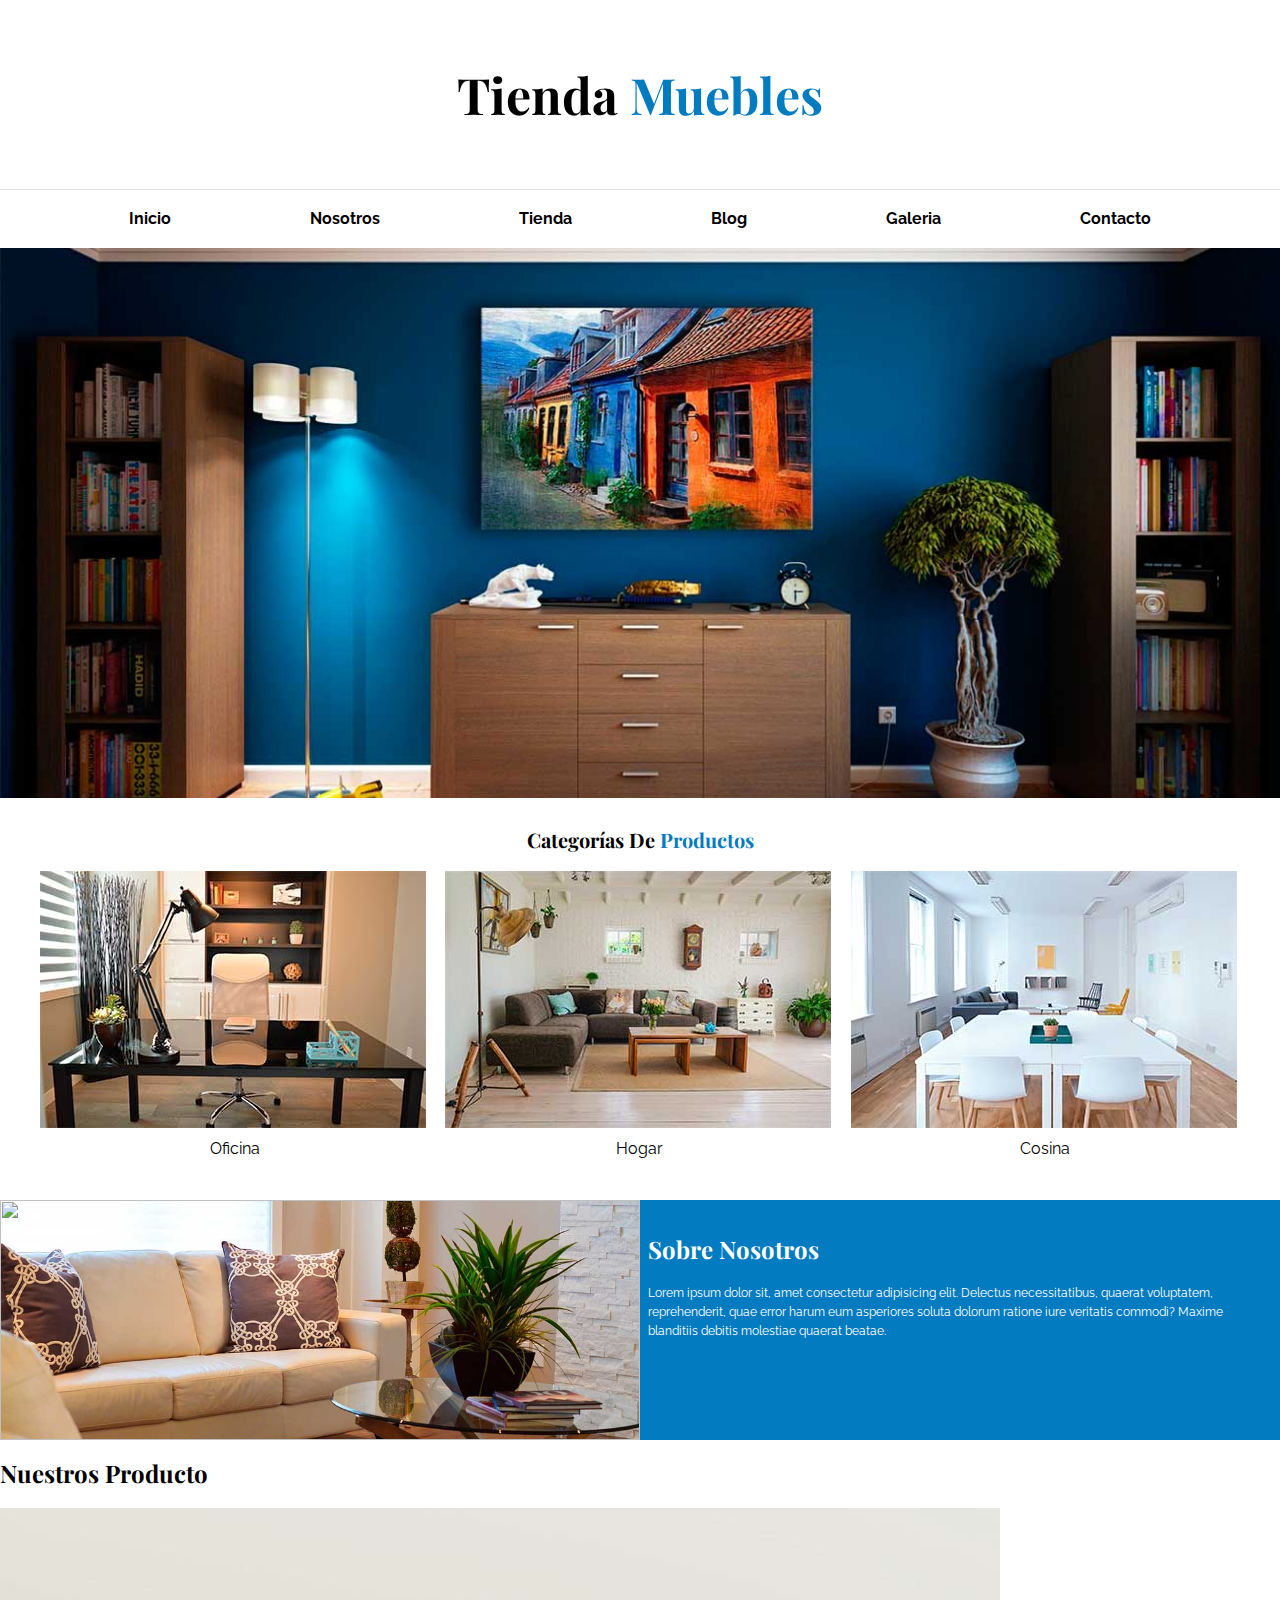
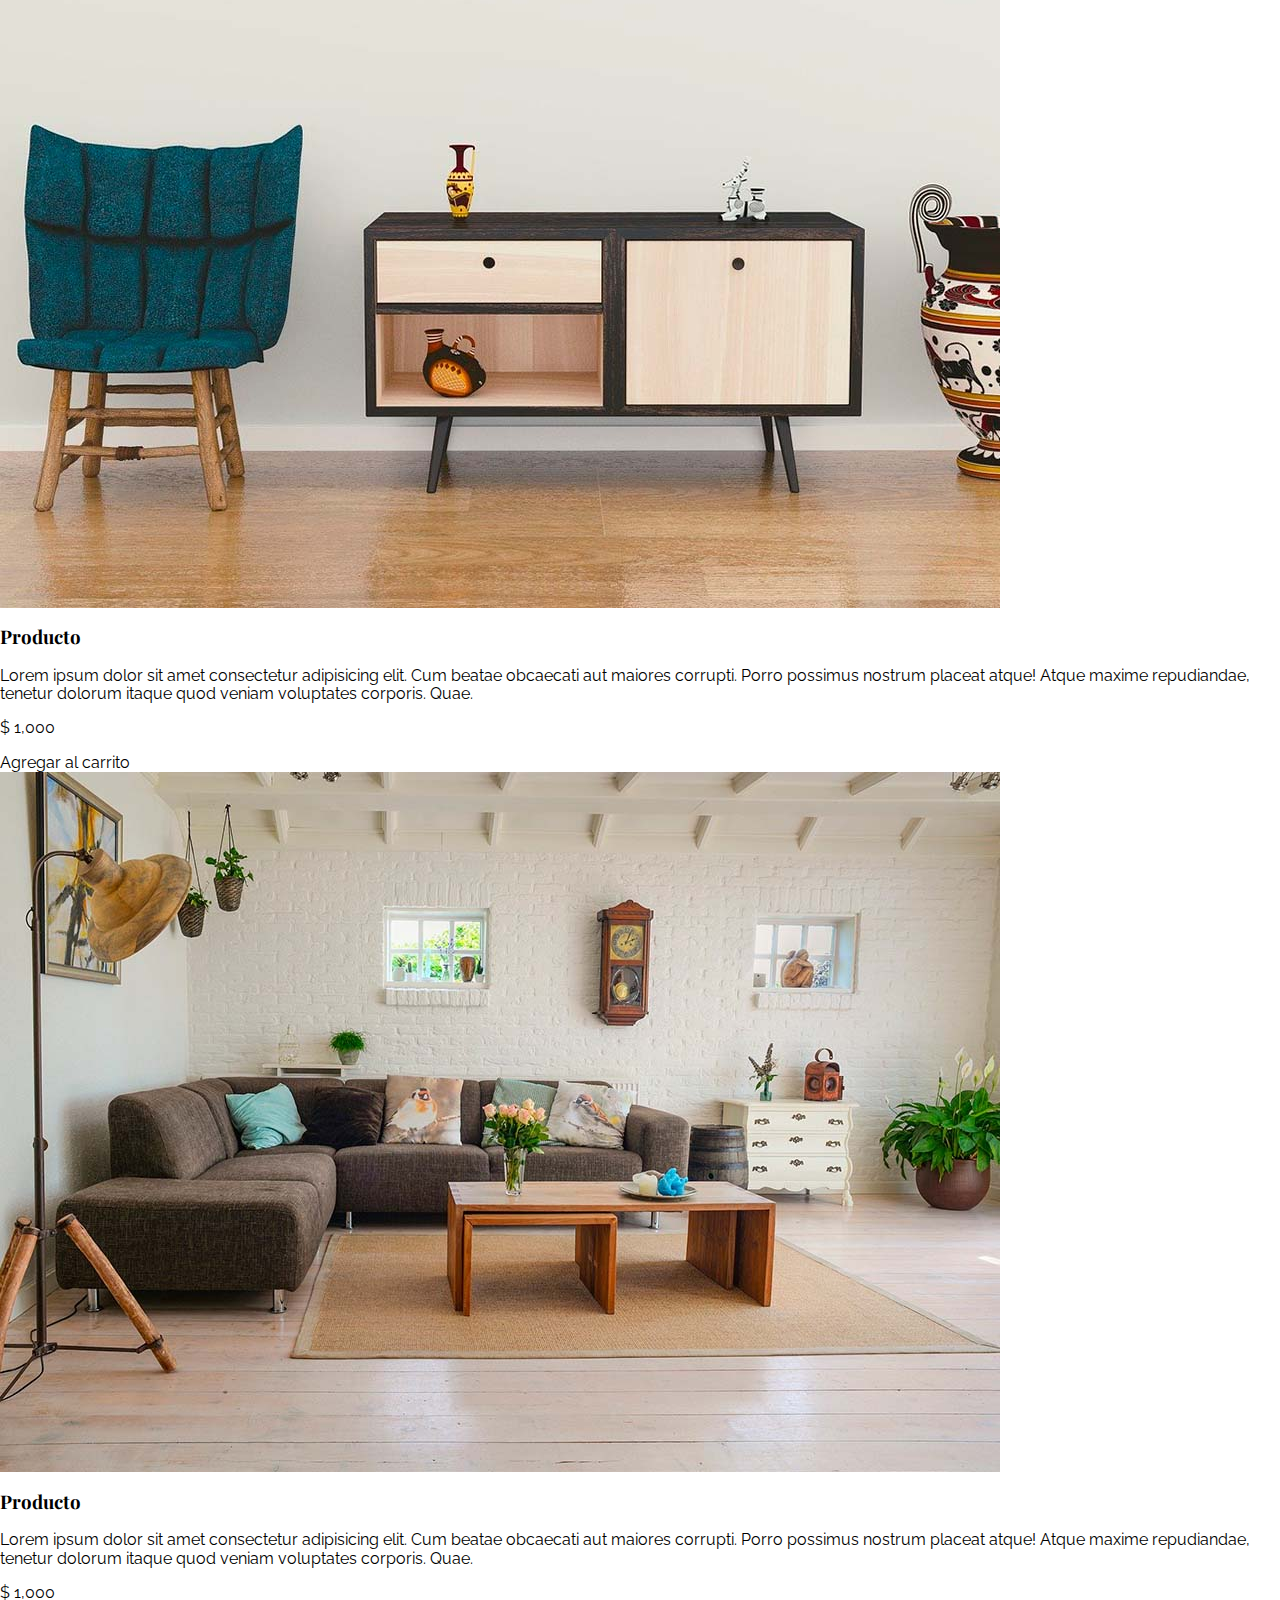
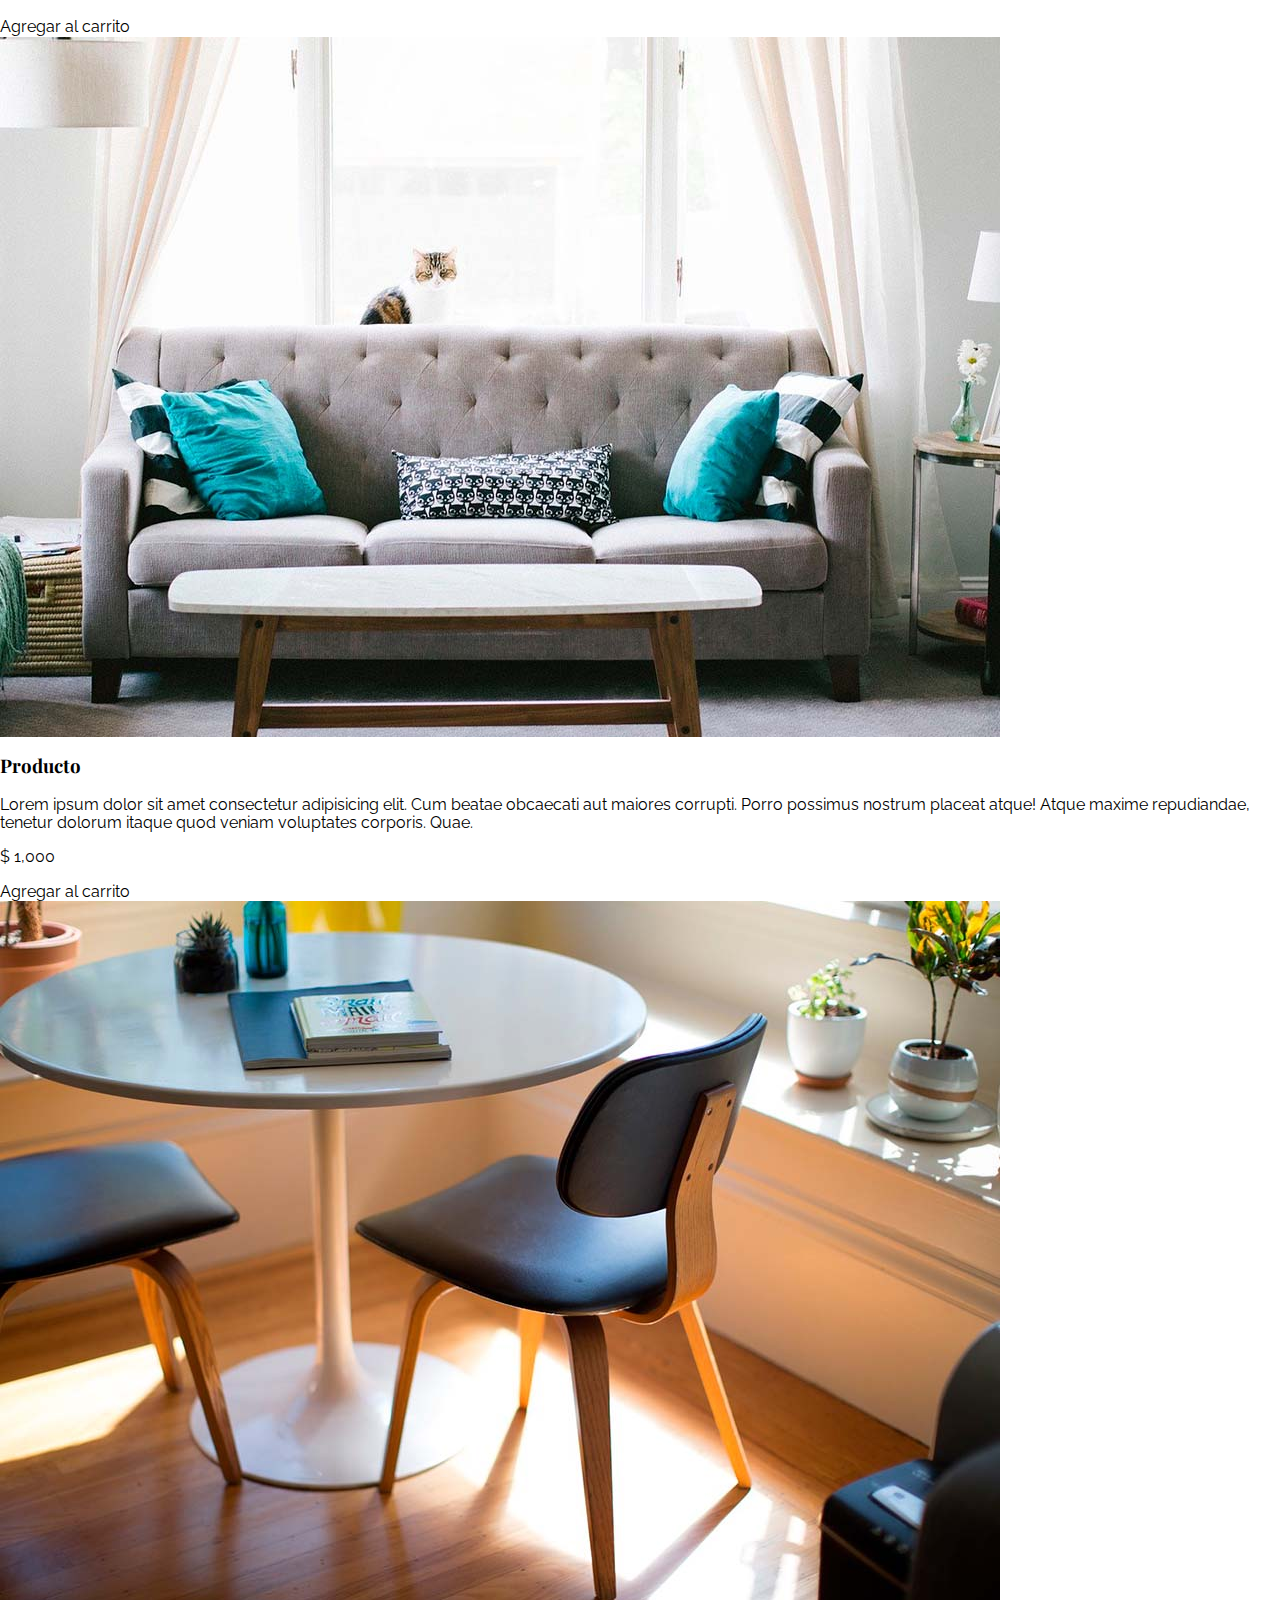
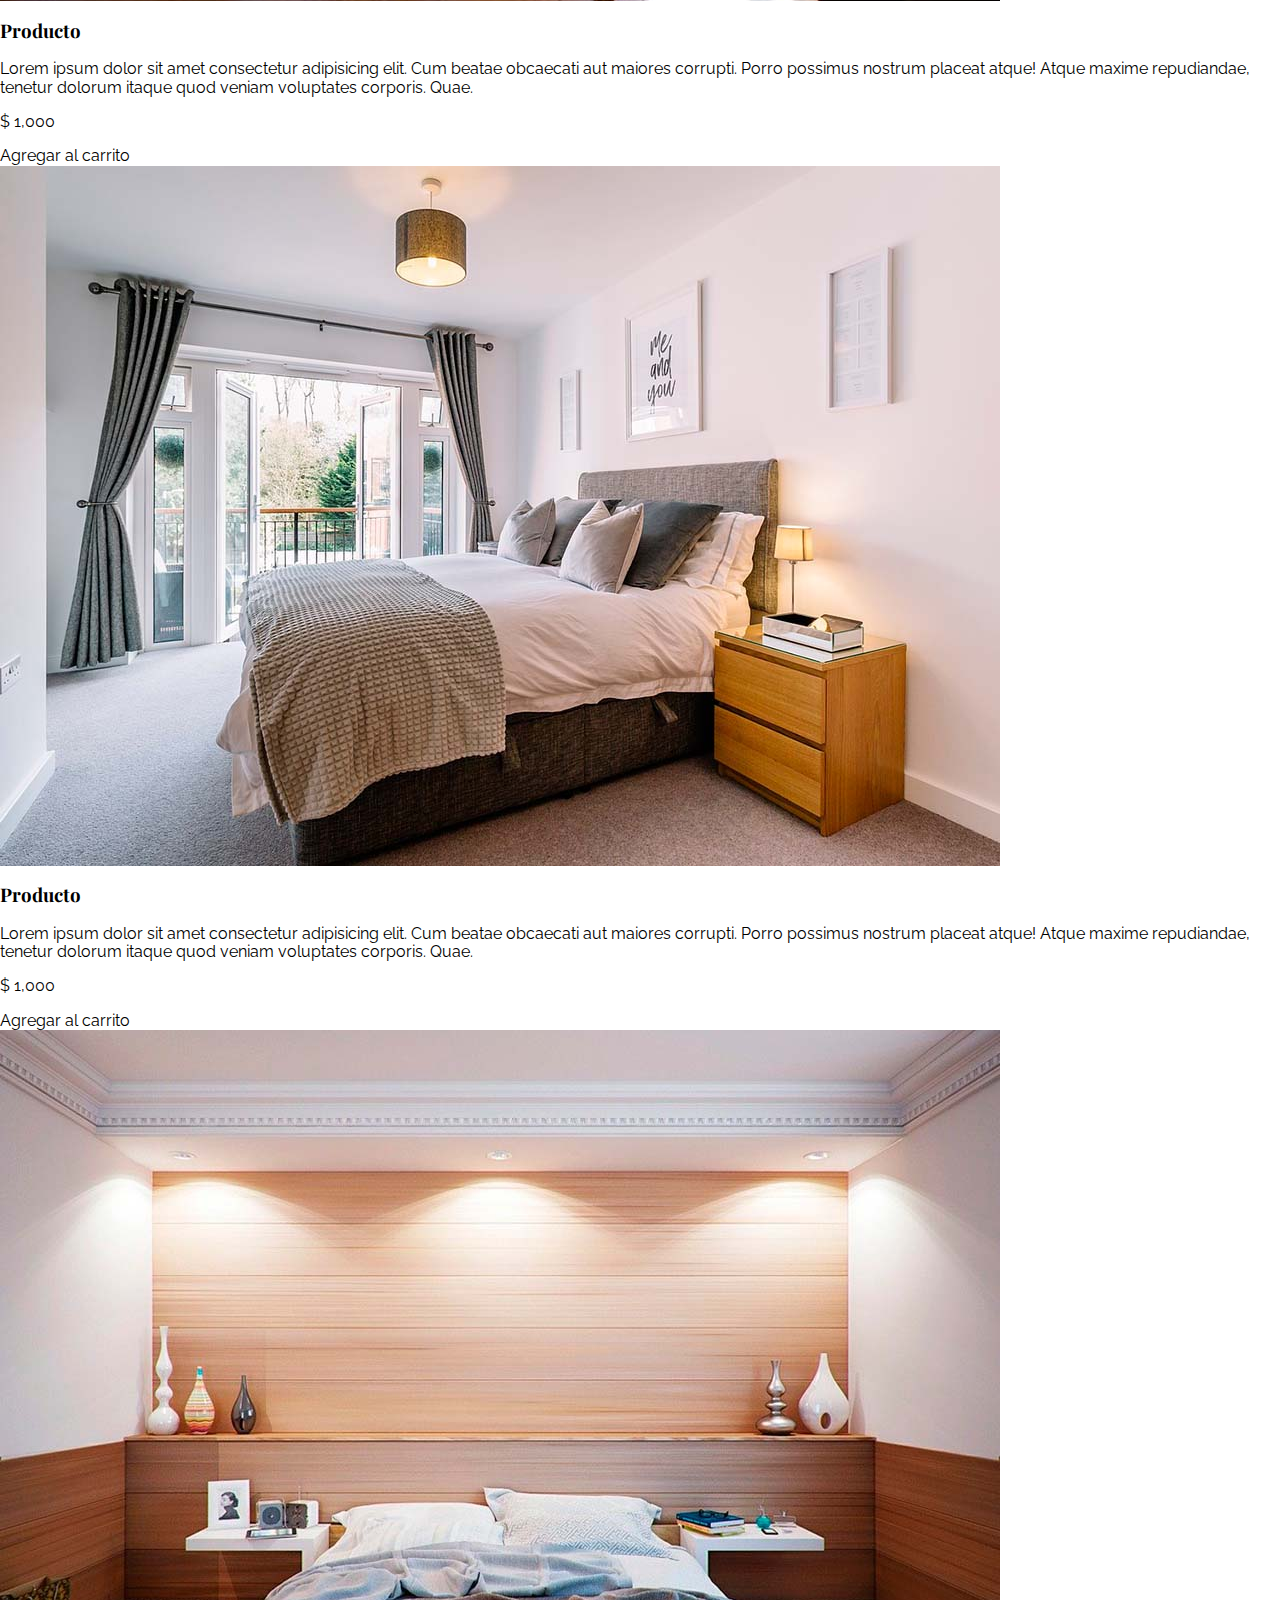
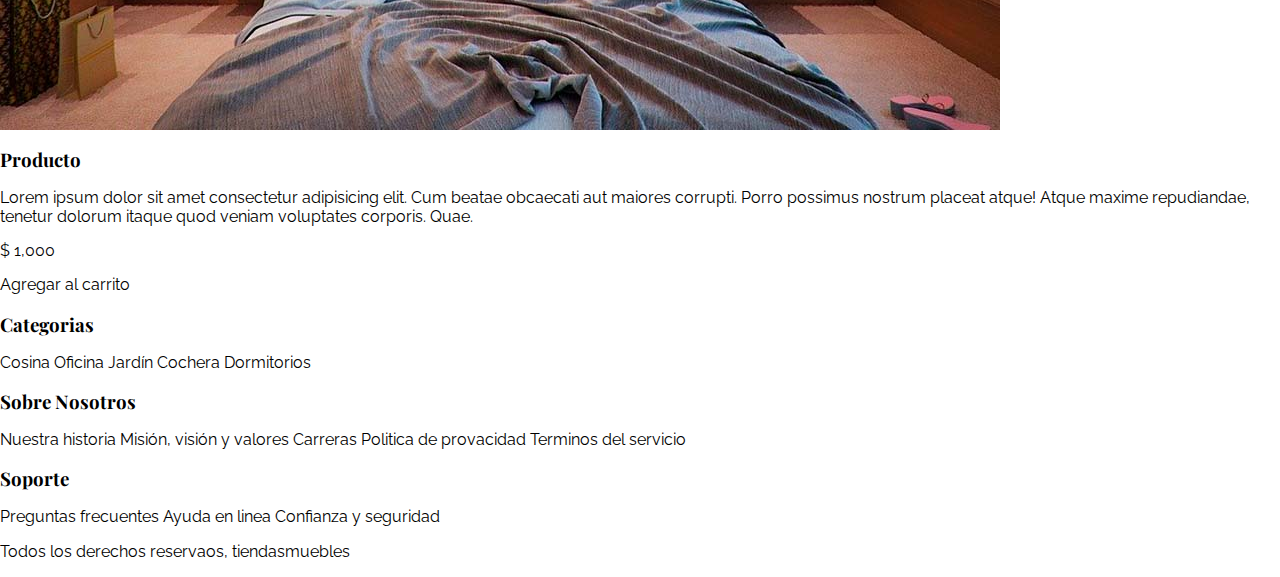
==== index.html @ f90cb6bf "Subiendo el proyecto" ====
<!DOCTYPE html>
<html lang="en">
<head>
  <meta charset="UTF-8">
  <meta http-equiv="X-UA-Compatible" content="IE=edge">
  <meta name="viewport" content="width=device-width, initial-scale=1.0">
  
  <link rel="preconnect" href="https://fonts.googleapis.com">
  <link rel="preconnect" href="https://fonts.gstatic.com" crossorigin>
  <link href="https://fonts.googleapis.com/css2?family=Playfair+Display:wght@400;700&family=Raleway:wght@400;700&display=swap" rel="stylesheet"> 

  <link rel="stylesheet" href="style.css">
  <link rel="stylesheet" href="./src/styles/normalize.css">
  <link rel="stylesheet" href="./src/styles/style.css">

  <title>Document</title>
</head>
<body>
  <header>
    <div class="contenedor">
      <h1 class="nombre-sitio">tienda <span>muebles</span></h1>
    </div>
  </header>
  
  <section class="contenedor-navegacion">
    <nav class="nav-principal contenedor">
      <a href="index.html">Inicio</a>
      <a href="nosotros.html">Nosotros</a>
      <a href="tienda.html">Tienda</a>
      <a href="blog.html">Blog</a>
      <a href="galeria.html">Galeria</a>
      <a href="contacto.html">Contacto</a>
    </nav> <!-- fin navegación -->
  </section>
  
  <div class="hero"></div>

  <section class="contenedor categorias">
    <h2>Categorías de <span>productos</span></h2>
    <div class="listado-categorias">
      <div class="categoria">
        <img src="./src/img/categoria1.jpg" alt="imagen categoria">
        <a href="#">Oficina</a>
      </div>
      <div class="categoria">
        <img src="./src/img/categoria2.jpg" alt="imagen categoria">
        <a href="#">Hogar</a>
      </div>
      <div class="categoria">
        <img src="./src/img/categoria3.jpg" alt="imagen categoria">
        <a href="#">Cosina</a>
      </div>
    </div>
  </section>

  <section class="about-us">
    <img src="" alt="">
    <div>
      <h2>Sobre Nosotros</h2>
      <p>Lorem ipsum dolor sit, amet consectetur adipisicing elit. Delectus necessitatibus, quaerat voluptatem, reprehenderit, quae error harum eum asperiores soluta dolorum ratione iure veritatis commodi? Maxime blanditiis debitis molestiae quaerat beatae.</p>
    </div>
  </section>

  <main>
    <h2>Nuestros <span>Producto</span></h2>
    
    <div>
      <div>
        <img src="./src/img/producto1.jpg" alt="imagen del producto">
        <div>
          <h3>Producto</h3>
          <p>Lorem ipsum dolor sit amet consectetur adipisicing elit. Cum beatae obcaecati aut maiores corrupti. Porro possimus nostrum placeat atque! Atque maxime repudiandae, tenetur dolorum itaque quod veniam voluptates corporis. Quae.</p>
          <p>$ 1,000</p>
          <a href="#">Agregar al carrito</a>
        </div> <!--Info del producto -->
      </div> <!-- Producto -->

      <div>
        <img src="./src/img/producto2.jpg" alt="imagen del producto">
        <div>
          <h3>Producto</h3>
          <p>Lorem ipsum dolor sit amet consectetur adipisicing elit. Cum beatae obcaecati aut maiores corrupti. Porro possimus nostrum placeat atque! Atque maxime repudiandae, tenetur dolorum itaque quod veniam voluptates corporis. Quae.</p>
          <p>$ 1,000</p>
          <a href="#">Agregar al carrito</a>
        </div> <!--Info del producto -->
      </div> <!-- Producto -->

      <div>
        <img src="./src/img/producto3.jpg" alt="imagen del producto">
        <div>
          <h3>Producto</h3>
          <p>Lorem ipsum dolor sit amet consectetur adipisicing elit. Cum beatae obcaecati aut maiores corrupti. Porro possimus nostrum placeat atque! Atque maxime repudiandae, tenetur dolorum itaque quod veniam voluptates corporis. Quae.</p>
          <p>$ 1,000</p>
          <a href="#">Agregar al carrito</a>
        </div> <!--Info del producto -->
      </div> <!-- Producto -->

      <div>
        <img src="./src/img/producto4.jpg" alt="imagen del producto">
        <div>
          <h3>Producto</h3>
          <p>Lorem ipsum dolor sit amet consectetur adipisicing elit. Cum beatae obcaecati aut maiores corrupti. Porro possimus nostrum placeat atque! Atque maxime repudiandae, tenetur dolorum itaque quod veniam voluptates corporis. Quae.</p>
          <p>$ 1,000</p>
          <a href="#">Agregar al carrito</a>
        </div> <!--Info del producto -->
      </div> <!-- Producto -->

      <div>
        <img src="./src/img/producto5.jpg" alt="imagen del producto">
        <div>
          <h3>Producto</h3>
          <p>Lorem ipsum dolor sit amet consectetur adipisicing elit. Cum beatae obcaecati aut maiores corrupti. Porro possimus nostrum placeat atque! Atque maxime repudiandae, tenetur dolorum itaque quod veniam voluptates corporis. Quae.</p>
          <p>$ 1,000</p>
          <a href="#">Agregar al carrito</a>
        </div> <!--Info del producto -->
      </div> <!-- Producto -->

      <div>
        <img src="./src/img/producto6.jpg" alt="imagen del producto">
        <div>
          <h3>Producto</h3>
          <p>Lorem ipsum dolor sit amet consectetur adipisicing elit. Cum beatae obcaecati aut maiores corrupti. Porro possimus nostrum placeat atque! Atque maxime repudiandae, tenetur dolorum itaque quod veniam voluptates corporis. Quae.</p>
          <p>$ 1,000</p>
          <a href="#">Agregar al carrito</a>
        </div> <!--Info del producto -->
      </div> <!-- Producto -->
    </div>
  </main>

  

  <footer>
    <div>
      <h3>Categorias</h3>
      <nav>
        <a href="#">Cosina</a>
        <a href="#">Oficina</a>
        <a href="#">Jardín</a>
        <a href="#">Cochera</a>
        <a href="#">Dormitorios</a>
      </nav>
    </div>

    <div>
      <h3>Sobre Nosotros</h3>
      <nav>
        <a href="#">Nuestra historia</a>
        <a href="#">Misión, visión y valores</a>
        <a href="#">Carreras</a>
        <a href="#">Politica de provacidad</a>
        <a href="#">Terminos del servicio</a>
      </nav>
    </div>

    <div>
      <h3>Soporte</h3>
      <nav>
        <a href="#">Preguntas frecuentes</a>
        <a href="#">Ayuda en linea</a>
        <a href="#">Confianza y seguridad</a>
      </nav>
    </div>
    <p>Todos los derechos reservaos, tiendasmuebles</p>
  </footer>
</body>
</html>
---- src/styles/style.css ----
:root {
  --lg: 5rem;
  --md: 2.0rem;
  --sm: 1.8rem;
  --xsm: 1.6rem;
  --playfair: 'Playfair Display', serif;
  --raleway: 'Raleway', sans-serif;
}
/** Box sizing */

html {
  box-sizing: border-box;
  font-size: 62.5%;
}

*, *:before, *:after {
  box-sizing: inherit;
}

/* Globales */
body {
  font-family: var(--raleway);
  font-size: 1.6rem;
  /* line-height: 2; */
}
a {
  text-decoration: none;
  color: #000;
}
img {
  max-width: 100%;
  display: block;
}
h1, h2, h3 {
  font-family: var(--playfair);
}

.contenedor {
  max-width: 120rem;
  margin: 0 auto;
}

/* Header y navegación */
.nombre-sitio {
  font-size: var(--lg);
  text-align: center;
  padding: 3.2rem 0;
  text-transform: capitalize;
  
}

.nombre-sitio span {
  color: #037bc0;
  text-transform: capitalize;
}

.contenedor-navegacion {
  border-top: 1px solid #e1e1e1;
  
}
.navegacion {
  width: 100%;
  /* background-color: grey; */
}

.nav-principal {
  padding: 2rem;
  display: flex;
  justify-content: space-around;
  font-size: var(--xsm);
  font-weight: bold;
}

.hero {
  width: 100%;
  height: 55rem;
  background-image: url('../img/principal.jpg');
  background-position: center center;
  background-size: cover;
  background-repeat: no-repeat;
}

/* Categorias */
.categorias {
  margin-top: 3rem;
}
.categorias h2{
  margin: 2rem 0;
  text-align: center;
  font-size: var(--md);
  text-transform: capitalize;
}
.categorias span {
  color: #037bc0;
}
.listado-categorias {
  display: grid;
  grid-template-columns: repeat(3, 1fr);
  gap: 1.6rem;
}

.categoria a{
  display: block;
  text-align: center;
  padding: 1.2rem 0;
  font-size: var(--xsm);
  margin: 0;
}

.categoria a:hover {
  background-color: #037bc0;
  color: white;
  cursor: pointer;
  border-bottom-right-radius: 1rem;
}


/* sobre nosotros*/
.about-us {
  margin-top: 3rem;
  display: grid;
  grid-template-columns: 1fr 1fr;
  /* column-gap: 2rem; */
}

.about-us img {
  background-image: url('../img/nosotros.jpg');
  background-position: center center;
  background-repeat: no-repeat;
  background-size: cover;
  display: block;
  width: 100%;
  height: 24rem;
}
.about-us div {
  background-color: #037bc0;
  color: white;
  padding: 1.6rem .8rem;
}

.about-us div p {
  font-size: 1.2rem;
  line-height: 1.6;
}

/* */

/* */
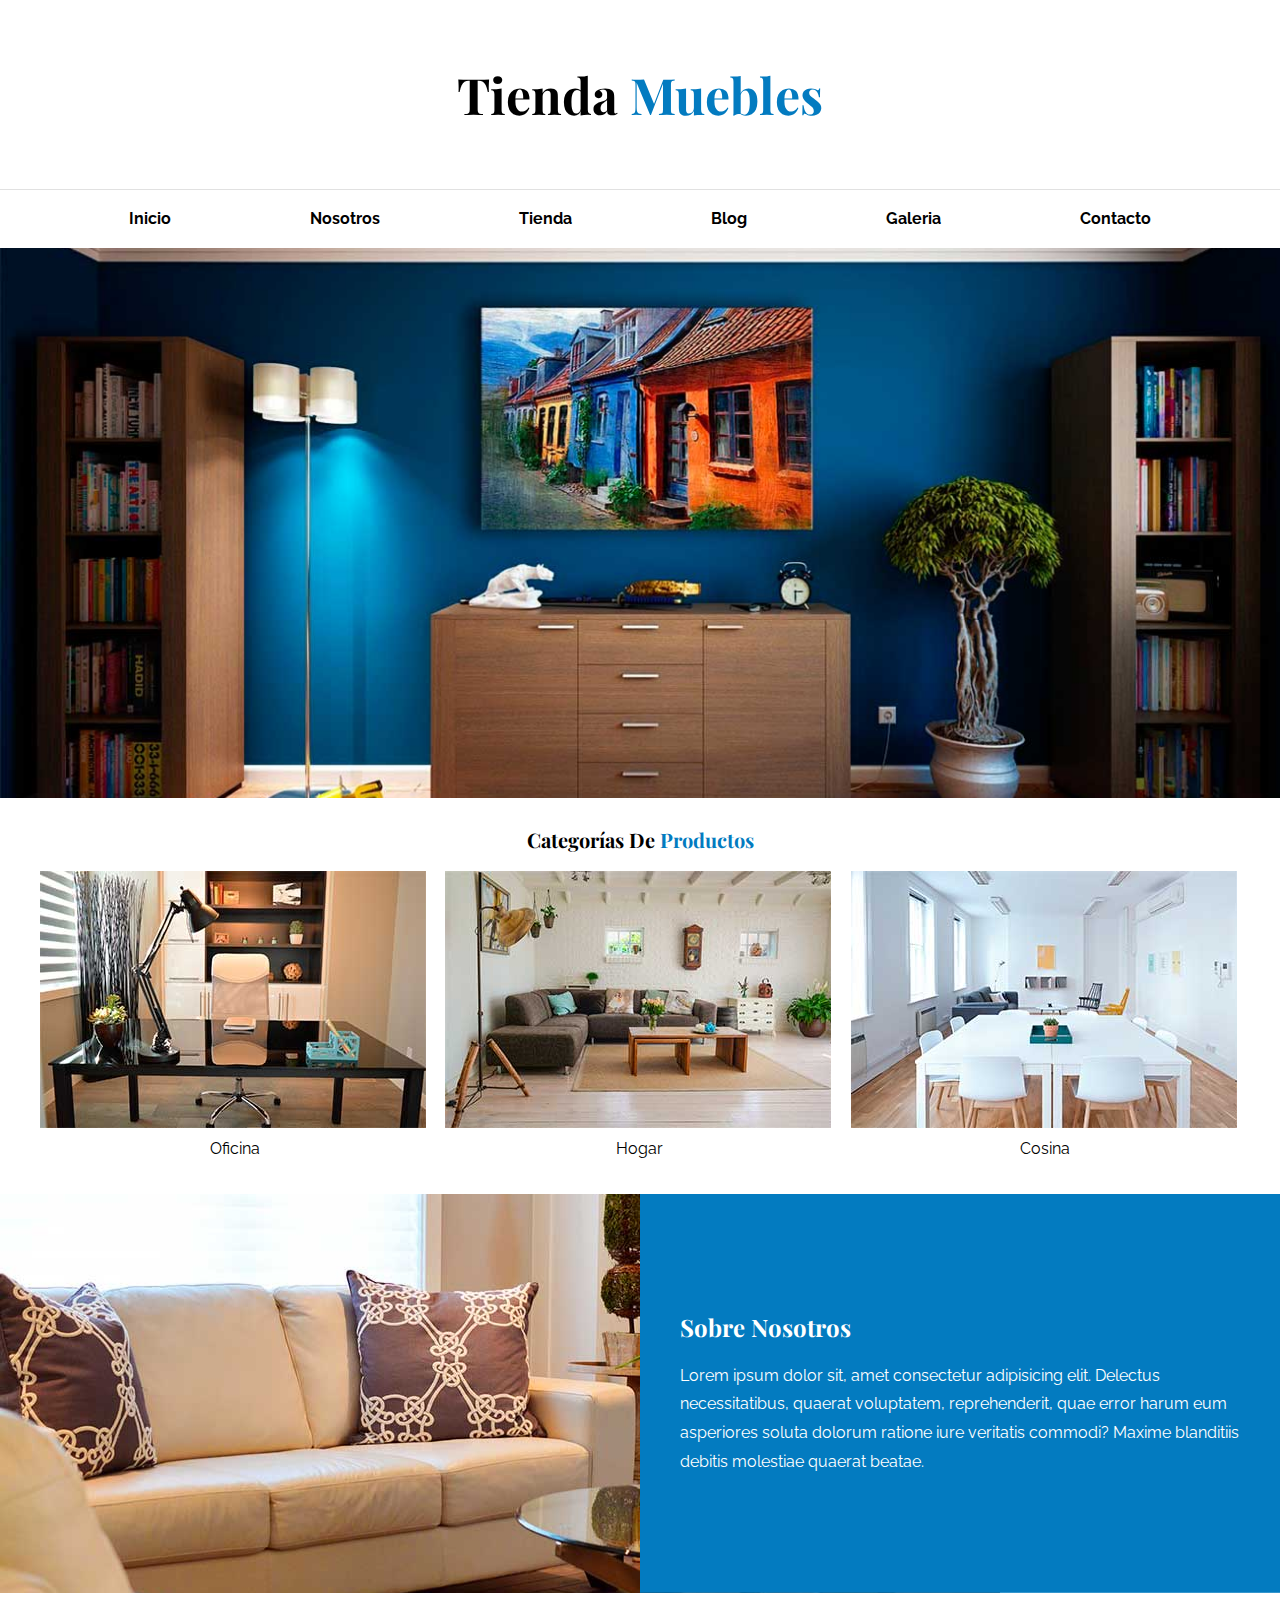
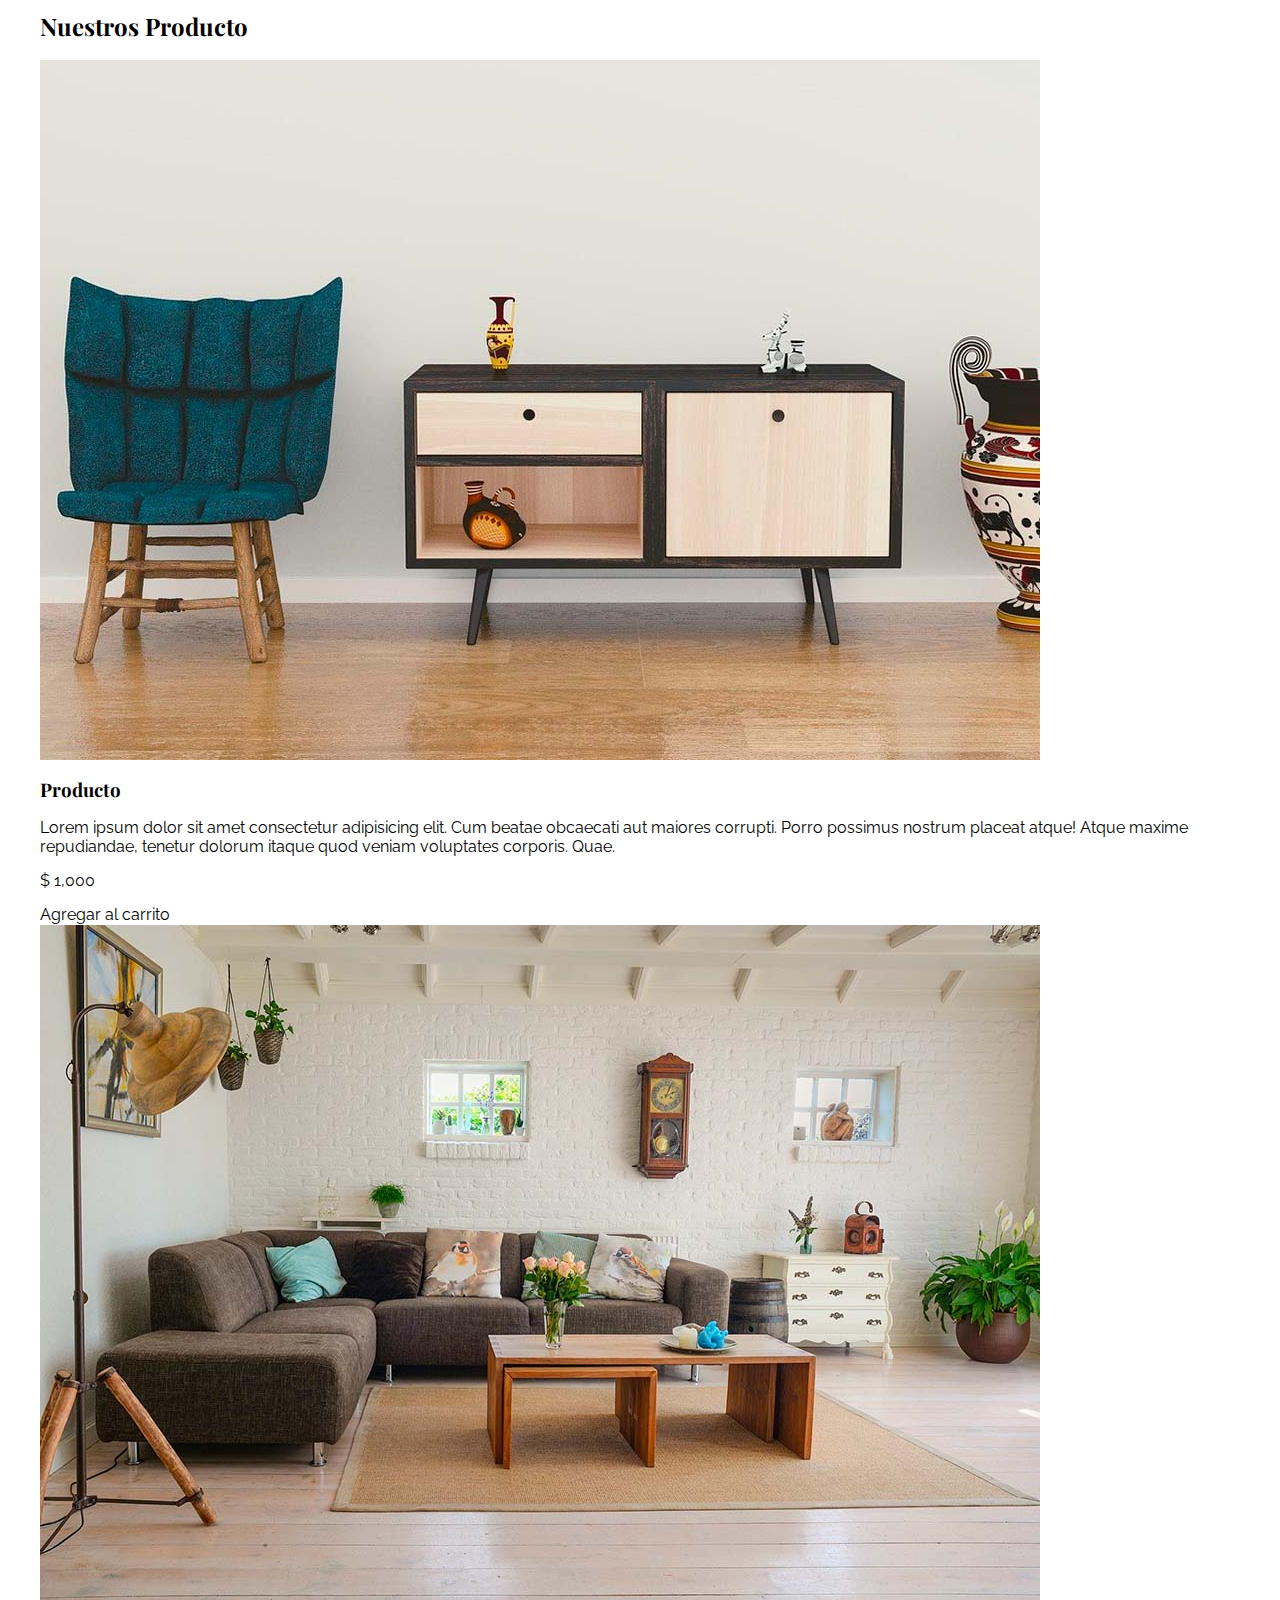
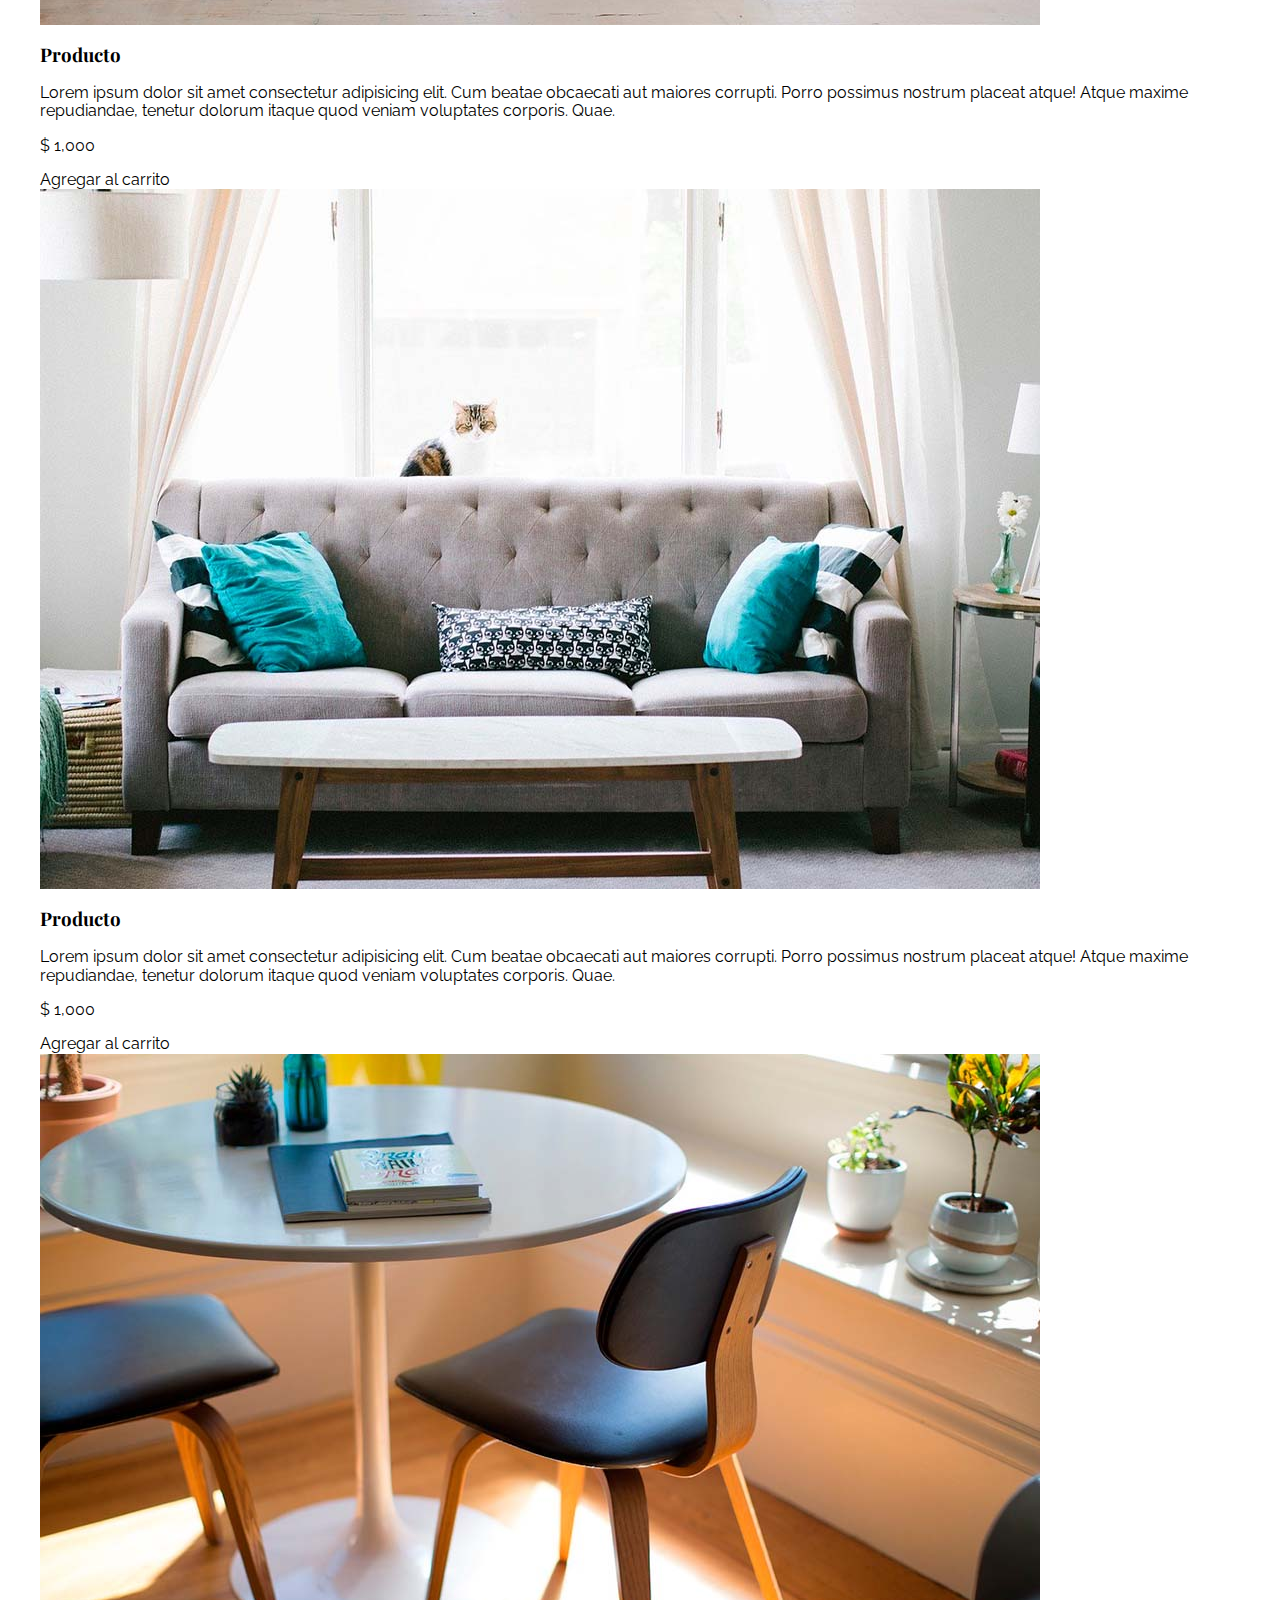
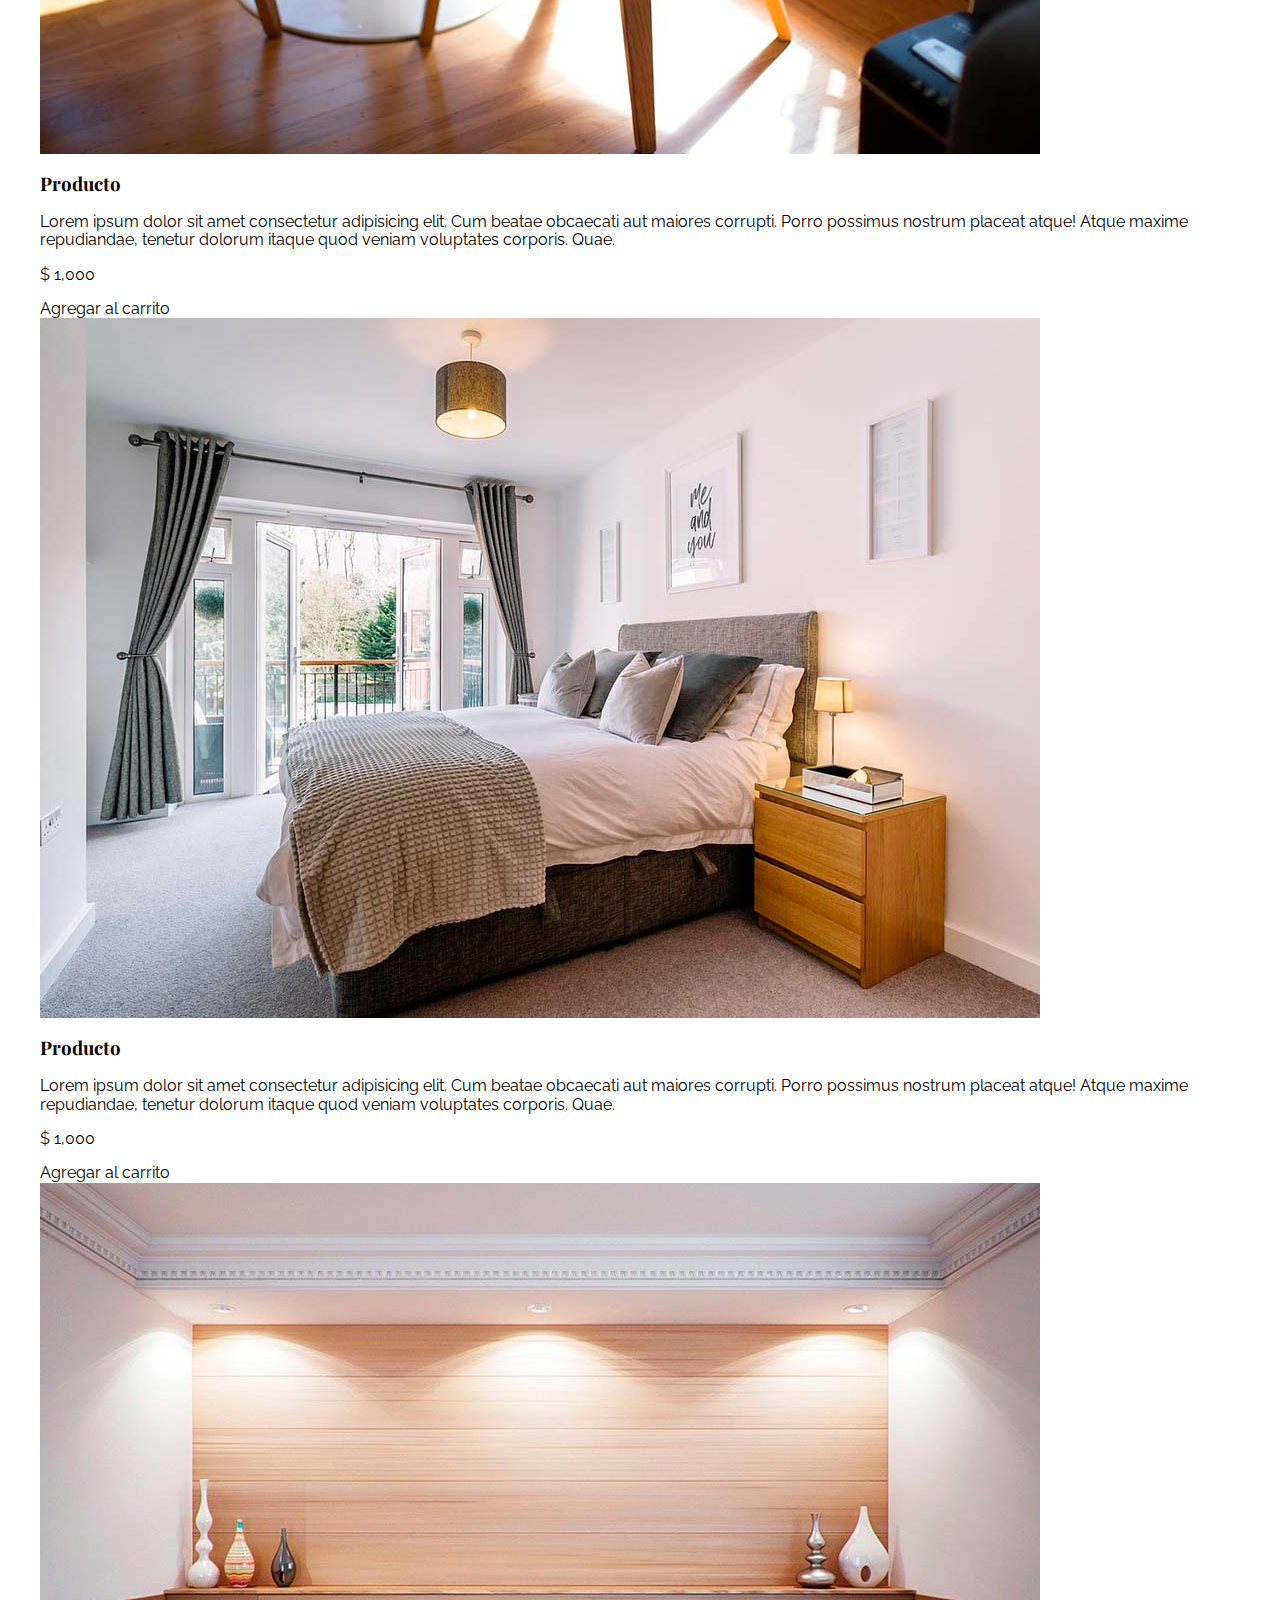
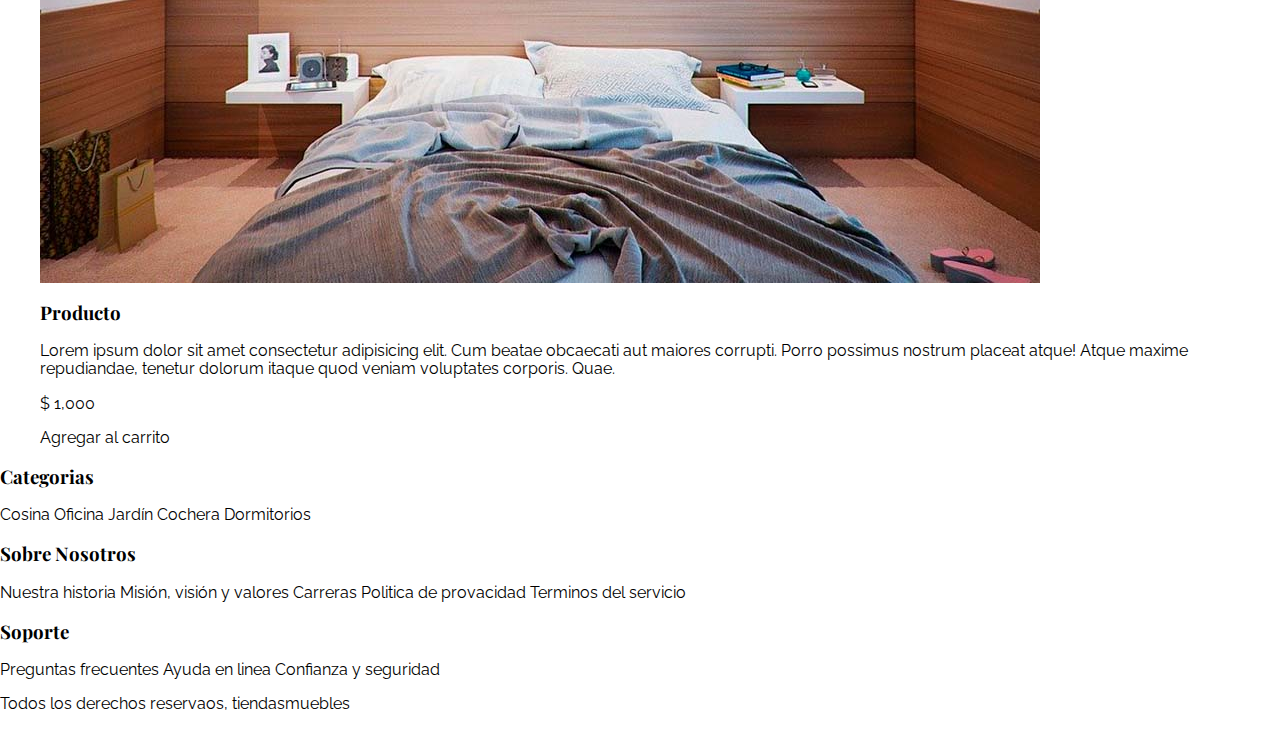
==== commit f1af0912: "Avanzando la parte de nuestros productos" ====
--- a/index.html
+++ b/index.html
@@ -54,18 +54,19 @@
   </section>
 
   <section class="about-us">
-    <img src="" alt="">
-    <div>
-      <h2>Sobre Nosotros</h2>
-      <p>Lorem ipsum dolor sit, amet consectetur adipisicing elit. Delectus necessitatibus, quaerat voluptatem, reprehenderit, quae error harum eum asperiores soluta dolorum ratione iure veritatis commodi? Maxime blanditiis debitis molestiae quaerat beatae.</p>
-    </div>
+    <div class="contenedor about-us-grid">
+      <div class="text-about-us">
+        <h2>Sobre Nosotros</h2>
+        <p>Lorem ipsum dolor sit, amet consectetur adipisicing elit. Delectus necessitatibus, quaerat voluptatem, reprehenderit, quae error harum eum asperiores soluta dolorum ratione iure veritatis commodi? Maxime blanditiis debitis molestiae quaerat beatae.</p>
+      </div>
+  </div>
   </section>
 
-  <main>
+  <main class="contenido-principal contenedor">
     <h2>Nuestros <span>Producto</span></h2>
     
-    <div>
-      <div>
+    <div class="listado-productos">
+      <div class="producto">
         <img src="./src/img/producto1.jpg" alt="imagen del producto">
         <div>
           <h3>Producto</h3>
@@ -75,7 +76,7 @@
         </div> <!--Info del producto -->
       </div> <!-- Producto -->
 
-      <div>
+      <div class="producto">
         <img src="./src/img/producto2.jpg" alt="imagen del producto">
         <div>
           <h3>Producto</h3>
@@ -85,7 +86,7 @@
         </div> <!--Info del producto -->
       </div> <!-- Producto -->
 
-      <div>
+      <div class="producto">
         <img src="./src/img/producto3.jpg" alt="imagen del producto">
         <div>
           <h3>Producto</h3>
@@ -95,7 +96,7 @@
         </div> <!--Info del producto -->
       </div> <!-- Producto -->
 
-      <div>
+      <div class="producto">
         <img src="./src/img/producto4.jpg" alt="imagen del producto">
         <div>
           <h3>Producto</h3>
@@ -105,7 +106,7 @@
         </div> <!--Info del producto -->
       </div> <!-- Producto -->
 
-      <div>
+      <div class="producto">
         <img src="./src/img/producto5.jpg" alt="imagen del producto">
         <div>
           <h3>Producto</h3>
@@ -115,7 +116,7 @@
         </div> <!--Info del producto -->
       </div> <!-- Producto -->
 
-      <div>
+      <div class="producto">
         <img src="./src/img/producto6.jpg" alt="imagen del producto">
         <div>
           <h3>Producto</h3>
--- a/src/styles/style.css
+++ b/src/styles/style.css
@@ -117,30 +117,25 @@
 
 /* sobre nosotros*/
 .about-us {
-  margin-top: 3rem;
-  display: grid;
-  grid-template-columns: 1fr 1fr;
-  /* column-gap: 2rem; */
+  background-image: linear-gradient(to right, transparent 50%, #037bc0 50%, #037bc0), url(../img/nosotros.jpg);
+  background-position: left center;
+  padding: 10rem 0;
+  background-repeat: no-repeat;
+  background-size: 100%, 100rem;
+  margin-top: 2.4rem;
 }
 
-.about-us img {
-  background-image: url('../img/nosotros.jpg');
-  background-position: center center;
-  background-repeat: no-repeat;
-  background-size: cover;
-  display: block;
-  width: 100%;
-  height: 24rem;
+.about-us-grid {
+  display: grid;
+  grid-template-columns: repeat(2, 1fr);
+  column-gap: 8rem;
 }
-.about-us div {
-  background-color: #037bc0;
+.text-about-us {
+  grid-column: 2 / 3;
   color: white;
-  padding: 1.6rem .8rem;
 }
-
-.about-us div p {
-  font-size: 1.2rem;
-  line-height: 1.6;
+.text-about-us p {
+  line-height: 1.8;
 }
 
 /* */
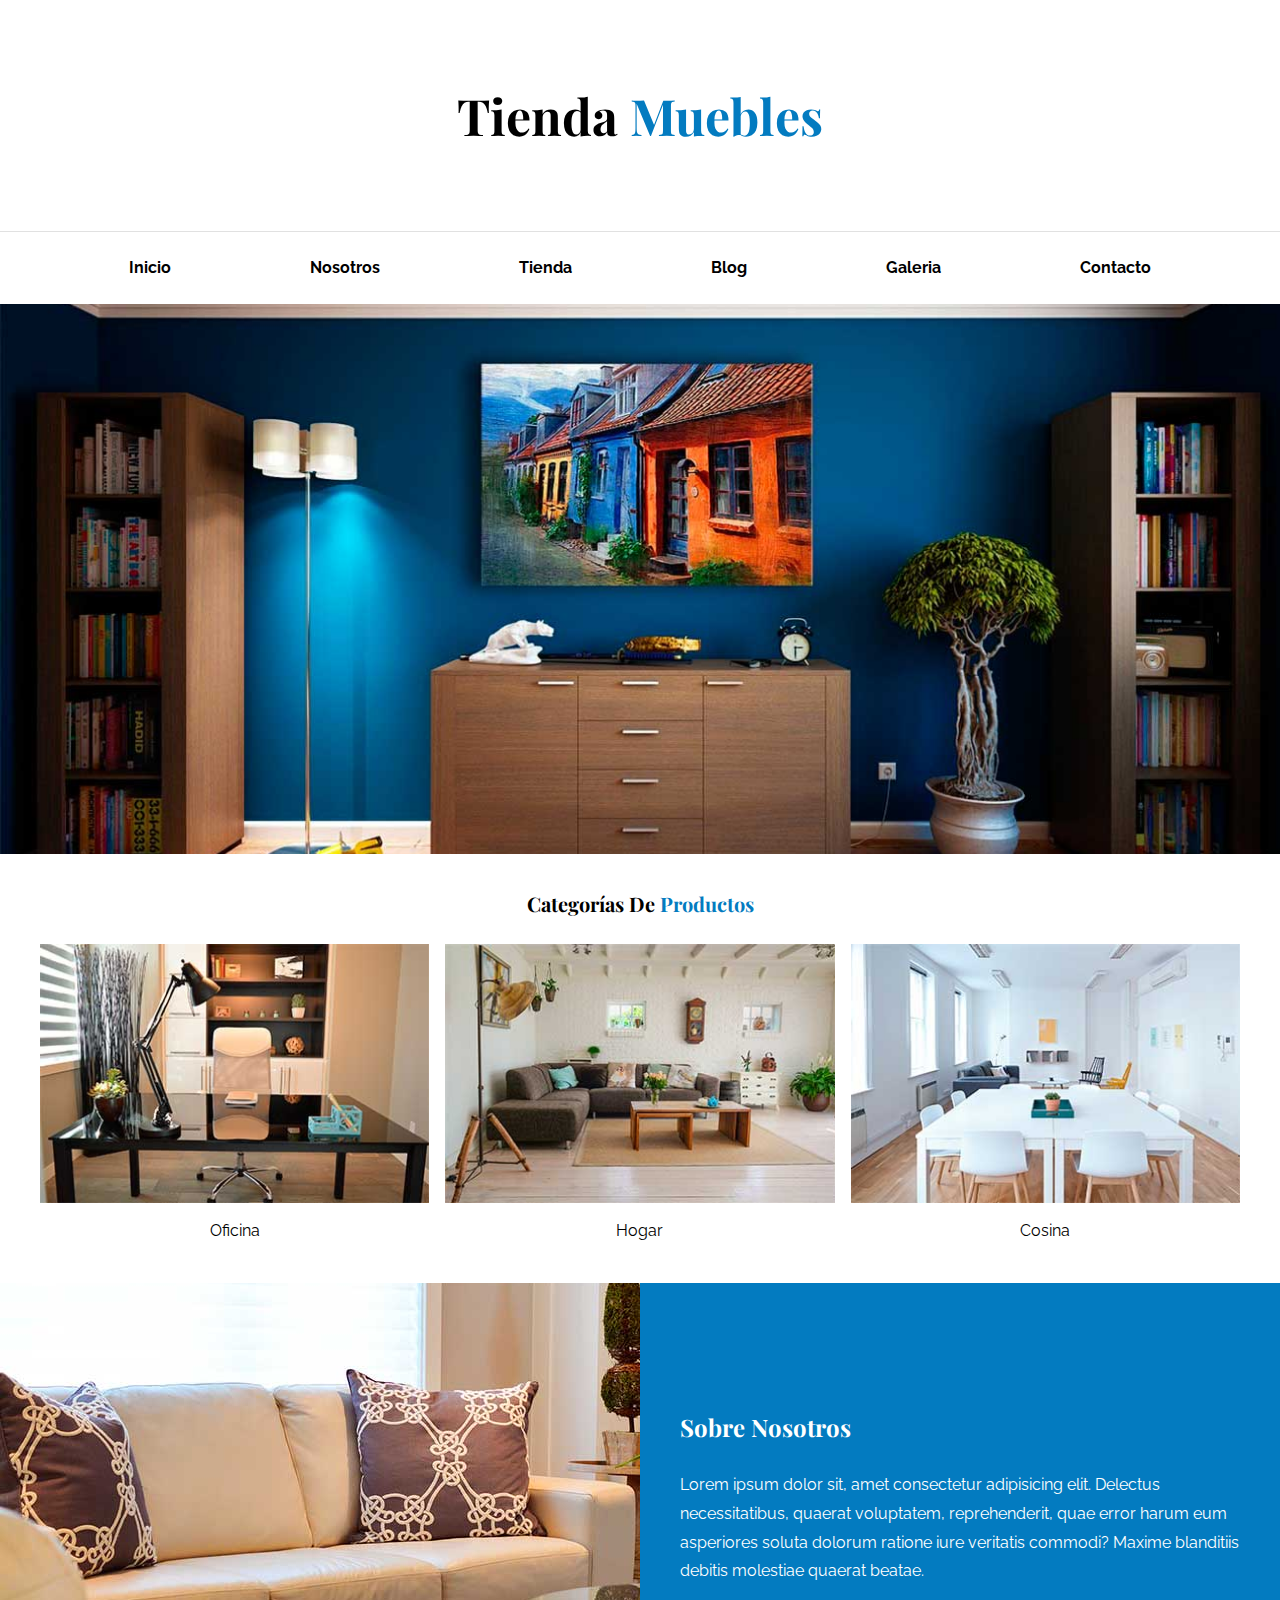
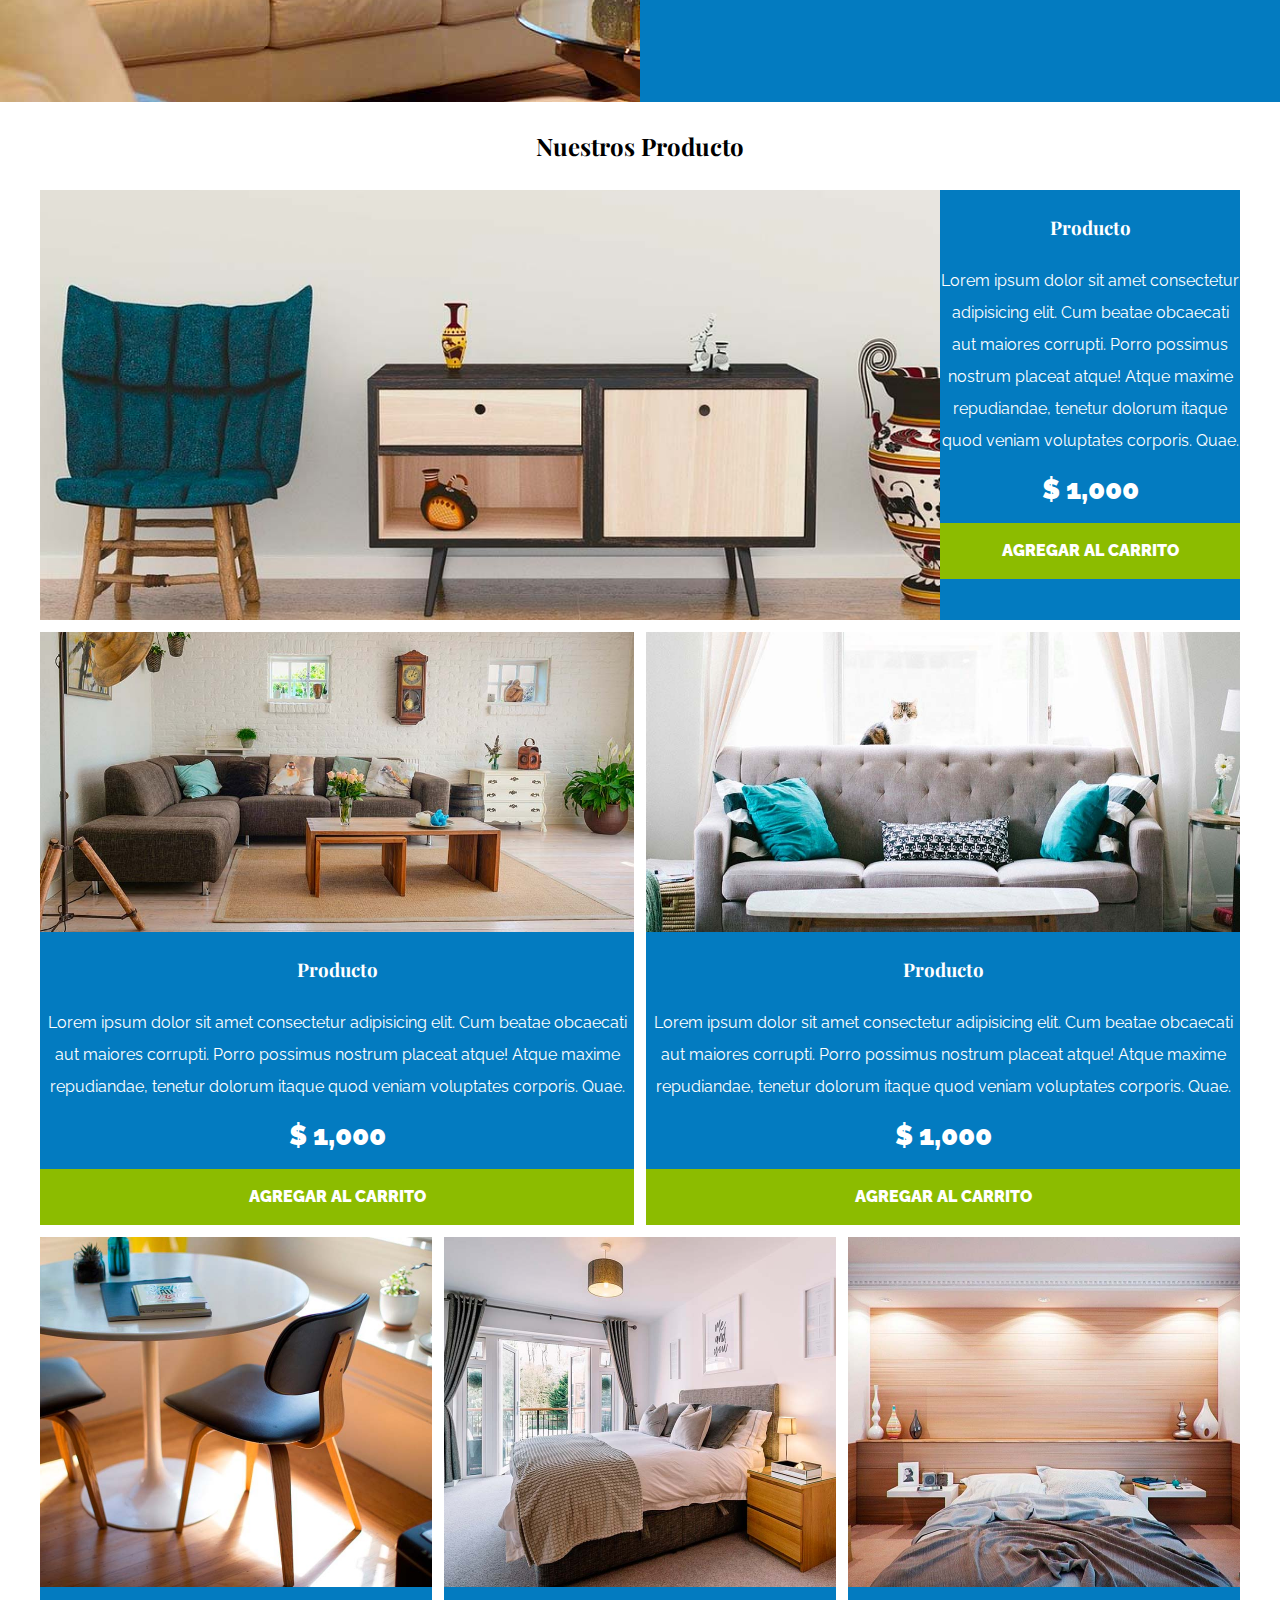
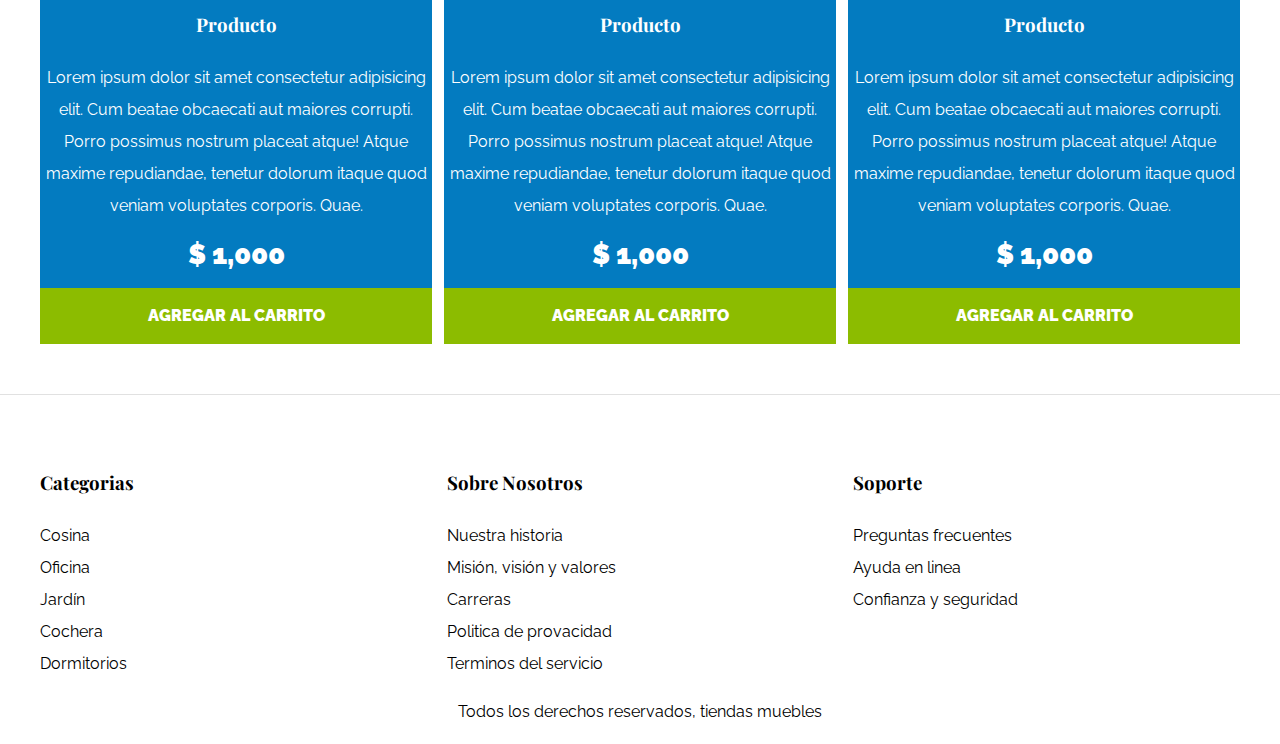
==== commit c74bbe95: "Finalizando el home" ====
--- a/index.html
+++ b/index.html
@@ -63,66 +63,66 @@
   </section>
 
   <main class="contenido-principal contenedor">
-    <h2>Nuestros <span>Producto</span></h2>
+    <h2 class="text-center">Nuestros <span>Producto</span></h2>
     
     <div class="listado-productos">
       <div class="producto">
         <img src="./src/img/producto1.jpg" alt="imagen del producto">
-        <div>
+        <div class="texto-producto">
           <h3>Producto</h3>
           <p>Lorem ipsum dolor sit amet consectetur adipisicing elit. Cum beatae obcaecati aut maiores corrupti. Porro possimus nostrum placeat atque! Atque maxime repudiandae, tenetur dolorum itaque quod veniam voluptates corporis. Quae.</p>
-          <p>$ 1,000</p>
-          <a href="#">Agregar al carrito</a>
+          <p class="precio">$ 1,000</p>
+          <a class="btn" href="#">Agregar al carrito</a>
         </div> <!--Info del producto -->
       </div> <!-- Producto -->
 
       <div class="producto">
         <img src="./src/img/producto2.jpg" alt="imagen del producto">
-        <div>
+        <div class="texto-producto">
           <h3>Producto</h3>
           <p>Lorem ipsum dolor sit amet consectetur adipisicing elit. Cum beatae obcaecati aut maiores corrupti. Porro possimus nostrum placeat atque! Atque maxime repudiandae, tenetur dolorum itaque quod veniam voluptates corporis. Quae.</p>
-          <p>$ 1,000</p>
-          <a href="#">Agregar al carrito</a>
+          <p class="precio">$ 1,000</p>
+          <a class="btn" href="#">Agregar al carrito</a>
         </div> <!--Info del producto -->
       </div> <!-- Producto -->
 
       <div class="producto">
         <img src="./src/img/producto3.jpg" alt="imagen del producto">
-        <div>
+        <div class="texto-producto">
           <h3>Producto</h3>
           <p>Lorem ipsum dolor sit amet consectetur adipisicing elit. Cum beatae obcaecati aut maiores corrupti. Porro possimus nostrum placeat atque! Atque maxime repudiandae, tenetur dolorum itaque quod veniam voluptates corporis. Quae.</p>
-          <p>$ 1,000</p>
-          <a href="#">Agregar al carrito</a>
+          <p class="precio">$ 1,000</p>
+          <a class="btn" href="#">Agregar al carrito</a>
         </div> <!--Info del producto -->
       </div> <!-- Producto -->
 
       <div class="producto">
         <img src="./src/img/producto4.jpg" alt="imagen del producto">
-        <div>
+        <div class="texto-producto">
           <h3>Producto</h3>
           <p>Lorem ipsum dolor sit amet consectetur adipisicing elit. Cum beatae obcaecati aut maiores corrupti. Porro possimus nostrum placeat atque! Atque maxime repudiandae, tenetur dolorum itaque quod veniam voluptates corporis. Quae.</p>
-          <p>$ 1,000</p>
-          <a href="#">Agregar al carrito</a>
+          <p class="precio">$ 1,000</p>
+          <a class="btn" href="#">Agregar al carrito</a>
         </div> <!--Info del producto -->
       </div> <!-- Producto -->
 
       <div class="producto">
         <img src="./src/img/producto5.jpg" alt="imagen del producto">
-        <div>
+        <div class="texto-producto">
           <h3>Producto</h3>
           <p>Lorem ipsum dolor sit amet consectetur adipisicing elit. Cum beatae obcaecati aut maiores corrupti. Porro possimus nostrum placeat atque! Atque maxime repudiandae, tenetur dolorum itaque quod veniam voluptates corporis. Quae.</p>
-          <p>$ 1,000</p>
-          <a href="#">Agregar al carrito</a>
+          <p class="precio">$ 1,000</p>
+          <a class="btn" href="#">Agregar al carrito</a>
         </div> <!--Info del producto -->
       </div> <!-- Producto -->
 
       <div class="producto">
         <img src="./src/img/producto6.jpg" alt="imagen del producto">
-        <div>
+        <div class="texto-producto">
           <h3>Producto</h3>
           <p>Lorem ipsum dolor sit amet consectetur adipisicing elit. Cum beatae obcaecati aut maiores corrupti. Porro possimus nostrum placeat atque! Atque maxime repudiandae, tenetur dolorum itaque quod veniam voluptates corporis. Quae.</p>
-          <p>$ 1,000</p>
-          <a href="#">Agregar al carrito</a>
+          <p class="precio">$ 1,000</p>
+          <a class="btn" href="#">Agregar al carrito</a>
         </div> <!--Info del producto -->
       </div> <!-- Producto -->
     </div>
@@ -130,38 +130,41 @@
 
   
 
-  <footer>
-    <div>
-      <h3>Categorias</h3>
-      <nav>
-        <a href="#">Cosina</a>
-        <a href="#">Oficina</a>
-        <a href="#">Jardín</a>
-        <a href="#">Cochera</a>
-        <a href="#">Dormitorios</a>
-      </nav>
+  <footer class="site-footer">
+    <div class="grid-footer contenedor">
+
+      <div>
+        <h3>Categorias</h3>
+        <nav class="footer-menu">
+          <a href="#">Cosina</a>
+          <a href="#">Oficina</a>
+          <a href="#">Jardín</a>
+          <a href="#">Cochera</a>
+          <a href="#">Dormitorios</a>
+        </nav>
+      </div>
+  
+      <div>
+        <h3>Sobre Nosotros</h3>
+        <nav class="footer-menu">
+          <a href="#">Nuestra historia</a>
+          <a href="#">Misión, visión y valores</a>
+          <a href="#">Carreras</a>
+          <a href="#">Politica de provacidad</a>
+          <a href="#">Terminos del servicio</a>
+        </nav>
+      </div>
+  
+      <div>
+        <h3>Soporte</h3>
+        <nav class="footer-menu">
+          <a href="#">Preguntas frecuentes</a>
+          <a href="#">Ayuda en linea</a>
+          <a href="#">Confianza y seguridad</a>
+        </nav>
+      </div>
     </div>
-
-    <div>
-      <h3>Sobre Nosotros</h3>
-      <nav>
-        <a href="#">Nuestra historia</a>
-        <a href="#">Misión, visión y valores</a>
-        <a href="#">Carreras</a>
-        <a href="#">Politica de provacidad</a>
-        <a href="#">Terminos del servicio</a>
-      </nav>
-    </div>
-
-    <div>
-      <h3>Soporte</h3>
-      <nav>
-        <a href="#">Preguntas frecuentes</a>
-        <a href="#">Ayuda en linea</a>
-        <a href="#">Confianza y seguridad</a>
-      </nav>
-    </div>
-    <p>Todos los derechos reservaos, tiendasmuebles</p>
+    <p class="text-center">Todos los derechos reservados, tiendas muebles</p>
   </footer>
 </body>
 </html>--- a/src/styles/style.css
+++ b/src/styles/style.css
@@ -21,7 +21,7 @@
 body {
   font-family: var(--raleway);
   font-size: 1.6rem;
-  /* line-height: 2; */
+  line-height: 2;
 }
 a {
   text-decoration: none;
@@ -38,6 +38,27 @@
 .contenedor {
   max-width: 120rem;
   margin: 0 auto;
+}
+
+.btn {
+  background-color: #8cbc00;
+  display: block;
+  color: #fff;
+  text-transform: uppercase;
+  font-weight: 900;
+  padding: 1.2rem .8rem;
+  border: none;
+  /* border-radius: .5rem; */
+  transition: background-color .3s ease-out;
+ }
+ 
+ .btn:hover {
+   background-color: #769c02;
+ }
+
+/* utilidades */
+.text-center {
+  text-align: center;
 }
 
 /* Header y navegación */
@@ -98,7 +119,10 @@
   grid-template-columns: repeat(3, 1fr);
   gap: 1.6rem;
 }
-
+.categoria img {
+  width: 100%;
+  /* height: 100%; */
+}
 .categoria a{
   display: block;
   text-align: center;
@@ -138,6 +162,86 @@
   line-height: 1.8;
 }
 
-/* */
-
-/* */
+/*  lista de productos */
+.listado-productos {
+  display: grid;
+  grid-template-columns: repeat(6, 1fr);
+  gap: 1.2rem;
+}
+.producto:nth-child(1) {
+  grid-column: 1 / 7;
+  grid-row: 1 / 2;
+  display: grid;
+  grid-template-columns: 3fr 1fr;
+}
+.producto:nth-child(1) img {
+  width: 100%;
+  height: 43rem;
+  object-fit: cover;
+}
+.producto:nth-child(2), .producto:nth-child(3) {
+  grid-row: 2 / 3;
+}
+.producto:nth-child(2) {
+  grid-column: 1 / 4;
+}
+.producto:nth-child(2) img, .producto:nth-child(3) img {
+  width: 100%;
+  height: 30rem;
+  object-fit: cover;
+}
+.producto:nth-child(3) {
+  grid-column: 4 / 7;
+}
+.producto:nth-child(4), .producto:nth-child(5), .producto:nth-child(6) {
+  grid-row: 3 / 4;
+}
+.producto:nth-child(4) {
+  grid-column: 1 / 3;
+}
+.producto:nth-child(5) {
+  grid-column: 3 / 5;
+}
+.producto:nth-child(6) {
+  grid-column: 5 / 7;
+}
+
+.producto:nth-child(4) img, .producto:nth-child(5) img, .producto:nth-child(6) img {
+  width: 100%;
+  height: 35rem;
+  object-fit: cover;
+}
+
+.producto {
+  background-color: #037bc0;
+}
+
+.texto-producto {
+  text-align: center;
+  color: #fff;
+}
+.texto-producto h2 {
+  margin: 0;
+}
+.texto-producto p {
+  margin: 0 0 0.5rem;
+}
+.texto-producto .precio {
+  font-size: 2.8rem;
+  font-weight: 900;
+}
+
+/* footer */
+.site-footer {
+ border-top: 1px solid #e1e1e1;
+ margin-top: 5rem;
+ padding-top: 5rem;
+}
+.grid-footer {
+  display: grid;
+  grid-template-columns: repeat(3, 1fr);
+  gap: 20px;
+}
+.footer-menu a {
+  display: block;
+}
